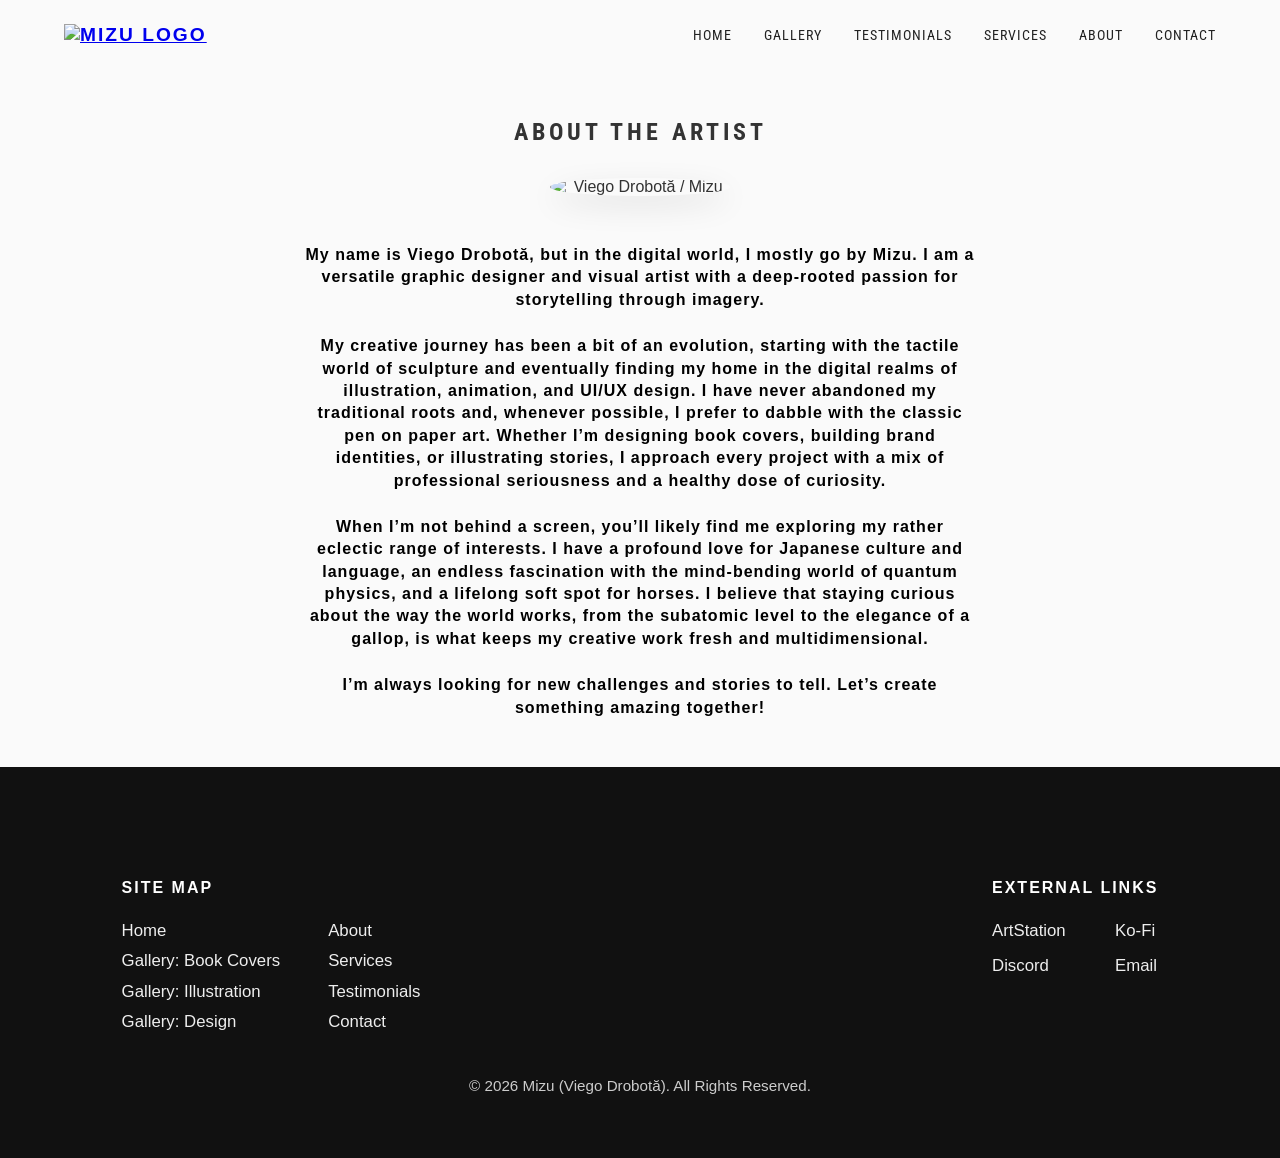
==== about.html @ 33e78f5d "Add files via upload" ====
<!DOCTYPE html>
<html lang="en">
<head>
    <meta charset="UTF-8">
    <meta name="viewport" content="width=device-width, initial-scale=1.0">
    <title>My Portfolio | About</title>
    
    <link rel="preload" href="https://fonts.googleapis.com/css2?family=Roboto+Condensed:wght@300;400;700&display=block" as="style">
    
    <link rel="preconnect" href="https://fonts.googleapis.com">
    <link rel="preconnect" href="https://fonts.gstatic.com" crossorigin>
    <link href="https://fonts.googleapis.com/css2?family=Roboto+Condensed:wght@300;400;700&display=block" rel="stylesheet">
    
    <link rel="stylesheet" href="style.css">
</head>
<body>
    <header>
        <div class="logo">
            <a href="index.html">
                <img src="images/logo.png" alt="Mizu Logo">
            </a>
        </div> 
        
        <div class="hamburger" id="hamburger">&#9776;</div>
        
        <nav>
            <ul id="nav-list">
                <li><a href="index.html">Home</a></li>
                
                <li class="dropdown desktop-only">
                    <a href="covers.html">Gallery</a>
                    <div class="dropdown-content">
                        <a href="covers.html">Book Covers</a>
                        <a href="illustration.html">Illustration</a>
                        <a href="design.html">Design</a>
                    </div>
                </li>

                <li class="mobile-only"><a href="covers.html">Gallery: Book Covers</a></li>
                <li class="mobile-only"><a href="illustration.html">Gallery: Illustration</a></li>
                <li class="mobile-only"><a href="design.html">Gallery: Design</a></li>
                
                <li><a href="testimonials.html">Testimonials</a></li>
                <li><a href="services.html">Services</a></li>
                <li><a href="about.html">About</a></li>
                <li><a href="contact.html">Contact</a></li>
            </ul>
        </nav>
    </header>

<section class="page-content" style="max-width: 800px; margin: 0 auto; padding: 3rem 5%; text-align: center;">
        
        <h2 style="letter-spacing: 4px; margin-bottom: 2rem;">ABOUT THE ARTIST</h2>
        
        <img src="images/profile.png" alt="Viego Drobotă / Mizu" style="width: 180px; border-radius: 50%; margin-bottom: 3rem; box-shadow: 0 10px 30px rgba(0,0,0,0.1); display: block; margin-left: auto; margin-right: auto;">
        
        <div style="font-weight: 600; font-size: 1rem; line-height: 1.4; color: #000000; text-align: center; letter-spacing: 1px;">
            
            <p style="margin-bottom: 1.5rem;">
                My name is Viego Drobotă, but in the digital world, I mostly go by Mizu. I am a versatile graphic designer and visual artist with a deep-rooted passion for storytelling through imagery.
            </p>
            
            <p style="margin-bottom: 1.5rem;">
                My creative journey has been a bit of an evolution, starting with the tactile world of sculpture and eventually finding my home in the digital realms of illustration, animation, and UI/UX design. I have never abandoned my traditional roots and, whenever possible, I prefer to dabble with the classic pen on paper art. Whether I’m designing book covers, building brand identities, or illustrating stories, I approach every project with a mix of professional seriousness and a healthy dose of curiosity.
            </p>
            
            <p style="margin-bottom: 1.5rem;">
                When I’m not behind a screen, you’ll likely find me exploring my rather eclectic range of interests. I have a profound love for Japanese culture and language, an endless fascination with the mind-bending world of quantum physics, and a lifelong soft spot for horses. I believe that staying curious about the way the world works, from the subatomic level to the elegance of a gallop, is what keeps my creative work fresh and multidimensional.
            </p>
            
            <p style="margin-bottom: 0;">
                I’m always looking for new challenges and stories to tell. Let’s create something amazing together!
            </p>
            
        </div>
    </section>
    <footer style="background-color: #111; color: #fff; font-family: 'Roboto Condensed', sans-serif;">
        
        <div class="footer-content" style="display: flex; justify-content: space-between; gap: 4rem; flex-wrap: wrap; padding: 3rem 5% 1rem; max-width: 1200px; margin: 0 auto; text-align: left;">
            
            <div class="footer-column">
                <h4 style="text-transform: uppercase; letter-spacing: 2px; margin-bottom: 1.2rem; font-weight: 700; color: #fff;">Site Map</h4>
                
                <ul style="list-style: none; padding: 0; margin: 0; line-height: 1.8; display: block; column-count: 2; column-gap: 3rem; font-weight: 400; font-size: 1.05rem;">
                    <li style="break-inside: avoid;"><a href="index.html" style="text-decoration: none; color: #eee; transition: color 0.3s;">Home</a></li>
                    
                    <li style="break-inside: avoid;"><a href="covers.html" style="text-decoration: none; color: #eee; transition: color 0.3s;">Gallery: Book Covers</a></li>
                    <li style="break-inside: avoid;"><a href="illustration.html" style="text-decoration: none; color: #eee; transition: color 0.3s;">Gallery: Illustration</a></li>
                    <li style="break-inside: avoid;"><a href="design.html" style="text-decoration: none; color: #eee; transition: color 0.3s;">Gallery: Design</a></li>
                    
                    <li style="break-inside: avoid;"><a href="about.html" style="text-decoration: none; color: #eee; transition: color 0.3s;">About</a></li>
                    <li style="break-inside: avoid;"><a href="services.html" style="text-decoration: none; color: #eee; transition: color 0.3s;">Services</a></li>
                    <li style="break-inside: avoid;"><a href="testimonials.html" style="text-decoration: none; color: #eee; transition: color 0.3s;">Testimonials</a></li>
                    <li style="break-inside: avoid;"><a href="contact.html" style="text-decoration: none; color: #eee; transition: color 0.3s;">Contact</a></li>
                </ul>
            </div>

            <div class="footer-column">
                <h4 style="text-transform: uppercase; letter-spacing: 2px; margin-bottom: 1.2rem; font-weight: 700; color: #fff;">External Links</h4>
                
                <ul style="list-style: none; padding: 0; margin: 0; line-height: 1.8; display: grid; grid-template-columns: auto auto; gap: 0.3rem 3rem; font-weight: 400; font-size: 1.05rem;">
                    <li><a href="https://www.artstation.com/mizudraws" target="_blank" rel="noopener noreferrer" style="text-decoration: none; color: #eee; transition: color 0.3s;">ArtStation</a></li>
                    <li><a href="https://ko-fi.com/mizudraws" target="_blank" rel="noopener noreferrer" style="text-decoration: none; color: #eee; transition: color 0.3s;">Ko-Fi</a></li>
                    <li><a href="https://discord.com/users/1069408001800278076" target="_blank" rel="noopener noreferrer" style="text-decoration: none; color: #eee; transition: color 0.3s;">Discord</a></li>
                    <li><a href="mailto:viegodrbt@gmail.com" style="text-decoration: none; color: #eee; transition: color 0.3s;">Email</a></li>
                </ul>
            </div>

        </div>

        <div class="footer-bottom" style="text-align: center; padding: 1.5rem 5% 2rem; font-size: 0.95rem; color: #ccc;">
            &copy; 2026 Mizu (Viego Drobotă). All Rights Reserved.
        </div>
    </footer>
<script>
        const hamburger = document.getElementById('hamburger');
        const navList = document.getElementById('nav-list');
        if (hamburger && navList) {
            hamburger.addEventListener('click', () => {
                navList.classList.toggle('active');
            });
        }
    </script>
</body>
</html>
---- style.css ----
/* Reset & Typography */
* {
    margin: 0;
    padding: 0;
    box-sizing: border-box;
    font-family: 'Helvetica Neue', Arial, sans-serif;
}

body {
    /* Base Styles */
    margin: 0;
    padding: 0;
    font-family: 'Roboto Condensed', sans-serif;
    background-color: #fafafa;
    color: #333;
    
    /* Layout Fixes (Prevents spasms and zooming) */
    overflow-x: hidden; 
    overflow-y: scroll; 
    
    /* The Fade-in Trigger */
    animation: fadeIn 0.4s ease-in; 
}

/* The Fade-In Animation Keyframes */
@keyframes fadeIn {
    0% { opacity: 0; }
    100% { opacity: 1; }
}

/* ========================================= */
/* MASTER HEADER & NAVIGATION                */
/* ========================================= */

header {
    display: flex;
    justify-content: space-between;
    align-items: center;
    padding: 1.5rem 5%;
    background: #fafafa;
    position: sticky;
    top: 0;
    z-index: 1000;
    width: 100%;
    box-sizing: border-box; /* Keeps the padding inside the 100% width */
}

.logo img {
    max-height: 45px; 
    width: auto;
    display: block;
}

nav ul {
    display: flex;
    align-items: center;
    list-style: none;
    margin: 0;
    padding: 0;
}

/* Replaces 'gap' with bulletproof margins */
nav ul > li {
    margin-left: 2rem; 
}

/* Removes the margin from the very first item so it aligns perfectly */
nav ul > li:first-child {
    margin-left: 0;
}

nav a {
    font-family: 'Roboto Condensed', sans-serif;
    text-transform: uppercase;
    font-weight: 400;
    text-decoration: none;
    color: #222;
    font-size: 0.9rem;
    letter-spacing: 1px;
    white-space: nowrap; /* THE FIX: Forces links to never squish or stack */
    transition: color 0.3s;
}

nav a:hover {
    color: #888;
}

/* Hero Section */
.editorial-hero {
    padding: 1rem 5% 3rem 5%;
    /* Forces the section to be exactly the height of the screen, minus ~100px for your header */
    height: calc(100vh - 100px); 
    display: flex;
    flex-direction: column;
    justify-content: center; /* Centers the whole block vertically on the screen */
    background-color: #f4f4f4; 
}

/* The Massive 'MIZUDRAWS' Text */
.massive-title {
    font-size: 13.5vw; /* Slightly smaller to prevent any horizontal scrollbars */
    font-weight: 700;
    line-height: 0.8;
    margin-bottom: 4vh; /* Uses screen height for bottom margin so it scales! */
    letter-spacing: -3px;
    color: #222;
    text-transform: uppercase;
    text-align: center;
}

/* The Split Layout Container */
.hero-split {
    display: flex;
    gap: 4rem; 
    align-items: center; 
    
    /* NEW RULES TO ALIGN WITH THE TITLE */
    width: 78%; /* Constrains the width to match the text */
    margin: 0 auto; /* Centers this box perfectly under the title */
}

/* Left Side: 3D Stage */
.hero-image {
    flex: 1; 
    display: flex;
    justify-content: flex-start; 
    perspective: 1200px; 
}

/* The Book Wrapper */
.book-container {
    position: relative;
    cursor: pointer;
    display: inline-block;
    transform-style: preserve-3d;
}

/* The Physical Cover Wrapper */
.book-cover {
    position: relative;
    z-index: 2;
    transform-origin: right center; /* Hinge on the right */
    transition: transform 0.8s cubic-bezier(0.4, 0, 0.2, 1); 
    transform-style: preserve-3d; /* CRITICAL: Tells the browser this is a 3D object with layers */
}

/* Shared settings for both the front and back faces */
.cover-front, 
.cover-back {
    backface-visibility: hidden; /* Hides the back of the layer when it flips past 90 degrees */
    -webkit-backface-visibility: hidden; /* Ensures it works on Apple Safari */
}

/* Front Face: The Image Layer */
.cover-front {
    position: relative;
}

.cover-front img {
    width: auto; 
    max-width: 100%; 
    max-height: 45vh; 
    display: block;
    box-shadow: 0 15px 35px rgba(0,0,0,0.2); 
}

/* Back Face: The Inside Cover */
.cover-back {
    position: absolute;
    top: 0;
    left: 0;
    width: 100%;
    height: 100%;
    background-color: #111; /* Sleek black/dark grey */
    transform: rotateY(180deg); /* Pre-flips this layer so it faces backward toward the menu */
    box-shadow: inset 10px 0 20px rgba(0,0,0,0.5); /* Optional: Adds a subtle shadow near the spine to look like real binding */
}

/* The Image Sizing (This is what broke!) */
.book-cover img {
    width: auto; 
    max-width: 100%; 
    max-height: 45vh; /* Keeps it perfectly sized to the screen */
    display: block;
    box-shadow: 0 15px 35px rgba(0,0,0,0.2); 
}

/* The Inside Menu */
.book-inside {
    position: absolute;
    top: 0;
    left: 0;
    width: 100%;
    height: 100%;
    background-color: #fafafa;
    border: 1px solid #ddd;
    box-shadow: inset -5px 0 10px rgba(0,0,0,0.05); 
    z-index: 1;
    display: flex;
    align-items: center;
    justify-content: center;
    box-sizing: border-box;
    padding: 1rem;
}

.book-inside ul {
    list-style: none;
    padding: 0;
}

.book-inside a {
    font-family: 'Roboto Condensed', sans-serif;
    text-transform: uppercase;
    text-decoration: none;
    color: #222;
    font-size: 0.9rem;
    font-weight: 700;
    letter-spacing: 1px;
    display: block;
    margin-bottom: 1rem;
    transition: color 0.3s;
    text-align: center;
}

.book-inside a:hover {
    color: #888;
}

/* The Trigger Class (Swings open to the right) */
.book-container.open .book-cover {
    transform: rotateY(135deg); /* Positive degree swings it right */
}

/* Right Side: Text */
.hero-text {
    flex: 1; 
    text-align: right; 
}

.hero-text h2 {
    font-size: 3.5vw; 
    font-weight: 700; 
    line-height: 1.1;
    margin-bottom: 1.5rem;
    letter-spacing: 2px; 
    color: #222;
}

/* The 'by MIZU' Link (Leave this exactly as you have it) */
.hero-author-link {
    display: inline-block;
    font-family: 'Roboto Condensed', sans-serif;
    font-size: 0.85rem;
    font-weight: 700;
    text-transform: uppercase;
    color: #222;
    text-decoration: none;
    border-bottom: 2px solid #222; 
    padding-bottom: 2px;
    transition: color 0.3s, border-color 0.3s;
}

.hero-author-link:hover {
    color: #888;
    border-bottom-color: #888;
}

/* Mobile Responsiveness (Stacks them on small screens) */
@media (max-width: 768px) {
    .hero-split {
        flex-direction: column;
        align-items: center;
        gap: 2rem;
    }
    
    .massive-title {
        font-size: 18vw;
        letter-spacing: -1px;
    }
    
    .hero-text {
        text-align: center; /* Centers text on cell phones */
    }
    
    .hero-text h2 {
        font-size: 2.5rem;
    }
}

.btn {
    display: inline-block;
    padding: 1rem 2rem;
    background: #222;
    color: #fff;
    text-decoration: none;
    
    /* Font Updates Here */
    font-family: 'Roboto Condensed', sans-serif;
    font-weight: 700; /* Makes it bold */
    text-transform: uppercase;
    font-size: 0.9rem;
    letter-spacing: 2px; /* Spaces the letters out slightly */
    
    transition: background 0.3s;
}

.btn:hover {
    background: #555;
}

/* ========================================= */
/* SERVICES SECTION                          */
/* ========================================= */

.services-grid {
    display: flex;
    gap: 2rem; /* Adds nice spacing between the cards */
    justify-content: center;
    align-items: stretch; /* Forces all three cards to be the exact same height */
    margin-top: 2rem;
}

.service-card {
    flex: 1; /* This is the magic rule that makes all three sections equal in width */
    background: #fafafa;
    border: 1px solid #eaeaea;
    padding: 3rem 2rem;
    display: flex;
    flex-direction: column;
    text-align: left;
    box-shadow: 0 5px 15px rgba(0,0,0,0.05);
    transition: transform 0.3s;
}

/* A sleek hover effect so the cards lift slightly when hovered */
.service-card:hover {
    transform: translateY(-5px); 
}

.service-card h3 {
    font-size: 1.5rem;
    font-weight: 700;
    letter-spacing: 2px;
    margin-bottom: 1.5rem;
    text-transform: uppercase;
    text-align: center;
    border-bottom: 2px solid #222;
    padding-bottom: 1rem;
}

.service-card ul {
    list-style: none; /* Removes the default ugly bullet points */
    padding: 0;
    margin: 0 0 2rem 0;
    flex-grow: 1; /* This pushes the Inquire button perfectly to the bottom, even if one list is longer than another! */
}

.service-card li {
    margin-bottom: 1.2rem;
    font-weight: 700; /* BOLDER for maximum readability */
    font-size: 1.05rem;
    color: #222;
    position: relative;
    padding-left: 1.5rem;
    line-height: 1.4;
}

/* Custom sleek bullet points */
.service-card li::before {
    content: "■";
    position: absolute;
    left: 0;
    color: #888;
    font-size: 0.8rem;
    top: 4px;
}

.service-card .btn {
    text-align: center;
    margin-top: auto; 
    width: 100%;
    box-sizing: border-box;
}

/* Mobile Responsiveness: Stacks them vertically on small phone screens */
@media (max-width: 768px) {
    .services-grid {
        flex-direction: column;
    }
}

/* Gallery & Testimonials Grid */
.gallery {
    padding: 0 5% 5rem 5%;
}

.gallery-grid {
    display: grid;
    grid-template-columns: repeat(auto-fit, minmax(300px, 1fr));
    gap: 2rem;
    align-items: center;
    margin-bottom: 3rem;
}

.gallery-grid img {
    width: 100%;
    height: auto;
    display: block;
    box-shadow: 0 4px 15px rgba(0,0,0,0.1);
    transition: transform 0.3s ease;
}

.gallery-grid img:hover {
    transform: translateY(-5px);
}

/* ========================================= */
/* TESTIMONIALS EDITORIAL LAYOUT             */
/* ========================================= */

.testimonials-wrapper {
    display: flex;
    flex-direction: column;
    gap: 8rem; /* Massive spacing between the two reviews so they breathe */
    margin-top: 2rem;
    margin-bottom: 4rem;
}

/* The standard row (Image Left, Text Right) */
.testimonial-row {
    display: flex;
    align-items: center; /* Vertically centers the text alongside the image */
    gap: 4rem; /* Spacing between the image and the text */
    text-align: left;
}

/* The magic class that flips the second row (Text Left, Image Right) */
.testimonial-row.reverse {
    flex-direction: row-reverse;
}

/* STRICT IMAGE CONSTRAINTS */
.test-img {
    flex: 1; 
    max-width: 45%; /* Ensures the image never takes up more than half the screen */
}

.test-img img {
    width: 100%;
    height: 550px; /* THE LOCK: Forces every single image to be exactly 550px tall */
    object-fit: cover; /* THE MAGIC: Crops the image beautifully inside the box so it never squishes */
    display: block;
    box-shadow: 0 15px 35px rgba(0,0,0,0.1); /* Adds a soft gallery shadow */
}

/* HIGH VISIBILITY TEXT */
.test-text {
    flex: 1; 
}

.test-text p {
    font-weight: 600; /* Bolder than your ultra-thin body text */
    font-size: 1rem; /* Larger, much easier to read */
    line-height: 1.4; /* Tall spacing between lines */
    color: #222;
    letter-spacing: 0.5px;
    margin-bottom: 1.5rem;
}

/* Author Signature Styling */
.test-text .test-author {
    font-weight: 700; /* Maximum bold */
    text-transform: uppercase;
    font-size: 1rem;
    letter-spacing: 1px;
    color: #111;
    margin-top: 2rem;
    border-top: 1px solid #ccc; /* A sleek line separating the quote from the name */
    padding-top: 1rem;
}

/* Mobile Responsiveness: Stacks everything vertically on small screens */
@media (max-width: 768px) {
    .testimonial-row, 
    .testimonial-row.reverse {
        flex-direction: column;
        gap: 2rem;
    }
    .test-img {
        max-width: 100%;
    }
    .test-img img {
        height: 400px; /* Slightly shorter box on mobile */
    }
}

.center-btn {
    text-align: center;
}

/* Footer */
footer {
    background: #111;
    color: #fff;
    padding: 4rem 5% 2rem 5%;
    font-family: 'Roboto Condensed', sans-serif; /* Forces the font everywhere in the footer */
}

.footer-layout {
    display: flex;
    justify-content: space-around;
    margin-bottom: 3rem;
}

.footer-layout h3 {
    font-size: 0.85rem;
    letter-spacing: 2px;
    margin-bottom: 1.5rem;
    color: #888;
    font-weight: 700;
}
.footer-layout a {
    display: block;
    color: #ddd;
    text-decoration: none;
    margin-bottom: 0.8rem;
    letter-spacing: 2px;
    font-size: 0.9rem;
    font-weight: 700; /* Keeps links thin and clean */
     /* Optional: makes the footer links all-caps */
}

.footer-layout a:hover {
    color: #fff;
}

.copyright {
    text-align: center;
    color: #666;
    font-size: 0.8rem;
    font-weight: 700;
    letter-spacing: 1px;
    border-top: 1px solid #333;
    padding-top: 2rem;
}

/* Mobile Responsiveness */
@media (max-width: 768px) {
    header {
        flex-direction: column;
        gap: 1.5rem;
    }
    
    .hero h1 {
        font-size: 2rem;
    }
    
    .footer-layout {
        flex-direction: column;
        gap: 2rem;
        text-align: center;
    }
}/* Multi-page content wrapper */
.page-content {
    min-height: 60vh; /* Pushes the footer down on short pages */
    padding-bottom: 5rem;
}
/* Existing Logo Text Rules (Leave these alone in case an image breaks) */
.logo {
    font-size: 1.2rem;
    font-weight: 700;
    letter-spacing: 2px;
    text-transform: uppercase;
}

/* NEW: Add these rules for your image logo */
.logo img {
    max-height: 45px; /* Adjust this number to make your logo bigger or smaller */
    width: auto;      /* Keeps the logo proportions correct */
    display: block;
}

/* Apply the bolder version of Roboto Condensed to headings */
h1, h2, h3, .logo {
    font-family: 'Roboto Condensed', sans-serif;
    font-weight: 700; /* Uses the bold version for impact */
    text-transform: uppercase;
}
/* ========================================= */
/* HERO TEXT LINKS                           */
/* ========================================= */
.hero-cat-link {
    color: #222;
    text-decoration: none;
    transition: color 0.3s;
}

.hero-cat-link:hover {
    color: #888; /* Changes to gray on hover */
}

/* ========================================= */
/* DROPDOWN MENU                             */
/* ========================================= */

/* 1. Make the parent list item a positioning anchor */
.dropdown {
    position: relative;
    display: inline-block;
}

/* 2. Style the hidden dropdown box */
.dropdown-content {
    display: none; /* Hides it by default */
    position: absolute;
    background-color: #fafafa;
    min-width: 160px;
    box-shadow: 0px 8px 16px 0px rgba(0,0,0,0.1);
    z-index: 1000;
    top: 100%; /* Pushes it directly underneath the word 'Gallery' */
    left: 0;
    border-radius: 4px;
    padding: 0.5rem 0;
}

/* 3. Style the links inside the dropdown */
.dropdown-content a {
    color: #222;
    padding: 12px 16px;
    text-decoration: none;
    display: block;
    font-size: 0.85rem;
    font-family: 'Roboto Condensed', sans-serif;
    text-transform: uppercase;
    font-weight: 400;
    transition: background-color 0.3s;
}

/* 4. Hover effect for the dropdown links */
.dropdown-content a:hover {
    background-color: #eaeaea;
    color: #222;
}

/* 5. The magic: Show the dropdown content when hovering over the parent li */
.dropdown:hover .dropdown-content {
    display: block;
}
/* ========================================= */
/* CLIENT ROSTER (Testimonials Bottom)       */
/* ========================================= */

.client-list-section {
    margin-top: 6rem;
    padding-top: 4rem;
    border-top: 1px solid #eaeaea; /* A subtle divider line */
    text-align: center;
}

.client-list-section h4 {
    font-size: 0.85rem;
    text-transform: uppercase;
    letter-spacing: 2px;
    color: #888; /* A muted grey so it sits quietly in the background */
    margin-bottom: 2rem;
    font-weight: 700;
}

.client-list {
    display: flex;
    flex-wrap: wrap; /* Allows the list to naturally drop to a new line when it runs out of room */
    justify-content: center;
    align-items: center;
    gap: 1.5rem 3rem; /* 1.5rem vertical gap, 3rem horizontal gap between names */
    list-style: none;
    margin: 0;
    padding: 0;
}

.client-list li {
    font-size: 1.1rem;
    font-weight: 700;
    color: #333;
    letter-spacing: 0.5px;
}

/* Mobile Responsiveness: Shrinks the gaps on smaller phone screens */
@media (max-width: 768px) {
    .client-list {
        gap: 1rem 1.5rem; 
    }
    .client-list li {
        font-size: 1rem;
    }
}
/* ========================================= */
/* GALLERY GRID & LIGHTBOX                   */
/* ========================================= */

.gallery-grid {
    display: grid;
    grid-template-columns: repeat(3, 1fr); /* 3 equal columns */
    gap: 2rem; /* Spacing between images */
    max-width: 1200px;
    margin: 0 auto 5rem auto;
    padding: 0 5%;
}

.gallery-item {
    width: 100%;
    aspect-ratio: 3 / 4; /* Locks every box to standard book cover/portrait proportions */
    overflow: hidden;
    position: relative;
    background-color: #eee; /* Placeholder color while images load */
}

/* Image Locking and Protection */
.gallery-item img {
    width: 100%;
    height: 100%;
    object-fit: cover; /* THE MAGIC: Crops images perfectly to fit the box without squishing */
    transition: transform 0.4s ease;
    cursor: pointer;
}

.protected-img {
    -webkit-user-drag: none; /* Stops users from clicking and dragging the image to their desktop */
    user-select: none; /* Stops highlight selection */
}

/* Subtle zoom effect when hovering over the grid */
.gallery-item:hover img {
    transform: scale(1.05); 
}

/* --- LIGHTBOX OVERLAY --- */
.lightbox {
    display: none; /* Invisible by default */
    position: fixed;
    z-index: 9999; /* Stays on top of everything, including the header */
    left: 0;
    top: 0;
    width: 100%;
    height: 100%;
    background-color: rgba(10, 10, 10, 0.95); /* Deep dark cinematic background */
    align-items: center;
    justify-content: center;
    opacity: 0;
    transition: opacity 0.3s ease;
}

.lightbox.active {
    display: flex;
    opacity: 1;
}

.lightbox-content {
    max-width: 90vw;
    max-height: 90vh;
    box-shadow: 0 0 30px rgba(0,0,0,0.8);
    object-fit: contain; /* Ensures the whole high-res image fits on the screen */
}

.lightbox-close {
    position: absolute;
    top: 20px;
    right: 40px;
    color: #fff;
    font-size: 45px;
    font-weight: 300;
    cursor: pointer;
    transition: color 0.3s;
}

.lightbox-close:hover {
    color: #888;
}

/* --- MOBILE RESPONSIVENESS --- */
@media (max-width: 768px) {
   .gallery-grid {
    display: grid;
    grid-template-columns: repeat(3, 1fr); 
    gap: 2rem; 
    max-width: 1200px;
    /* Changed the bottom margin from 5rem to 2rem so it sits closer to the text */
    margin: 0 auto 2rem auto; 
    padding: 0 5%;
}
    
    .gallery-item img {
        cursor: default; /* Removes the pointer finger on mobile */
    }
    
    .gallery-item:hover img {
        transform: none; /* Disables the hover zoom on touch screens */
    }
}
/* ========================================= */
/* ARTSTATION LINK                           */
/* ========================================= */

.artstation-link {
    text-align: center;
    /* Adds the larger space BELOW the text now, pushing the footer away */
    margin-top: 1rem;
    margin-bottom: 5rem; 
    font-size: 1.1rem;
    font-weight: 600;
    color: #555;
    letter-spacing: 0.5px;
}

.artstation-link a {
    color: #222;
    font-weight: 700;
    text-decoration: none;
    border-bottom: 2px solid #222;
    padding-bottom: 2px;
    transition: all 0.3s ease;
}

.artstation-link a:hover {
    color: #888;
    border-bottom-color: #888;
}
/* Keeps the hamburger totally invisible on desktop screens */
.hamburger {
    display: none;
}
/* Keeps the flat gallery links hidden on desktop */
.mobile-only {
    display: none;
}
/* ========================================= */
/* MOBILE RESPONSIVENESS (Phones & Tablets)  */
/* ========================================= */

/* Triggers on all tablets and large phones, both portrait and landscape */
@media (max-width: 1024px) {
    
    /* 1. Center the Logo & Show Hamburger */
    header {
        flex-direction: column;
        justify-content: center;
        position: relative;
        padding-bottom: 1.5rem;
    }
    
    .logo { margin: 0 auto; }
    
    .hamburger {
        display: block;
        position: absolute;
        right: 5%;
        top: 1.5rem; 
        font-size: 2rem;
        cursor: pointer;
        color: #222;
        z-index: 1001;
    }

    /* 2. The Burger Menu Dropdown */
    nav ul {
        display: none; /* Hides the standard horizontal row */
        flex-direction: column;
        width: 100%;
        position: absolute;
        top: 100%;
        left: 0;
        background-color: #fafafa;
        box-shadow: 0 10px 15px rgba(0,0,0,0.05);
        padding: 1rem 0;
        z-index: 1000;
    }
    
    /* The class activated by our script */
    nav ul.active {
        display: flex; 
    }
    
    nav ul > li {
        margin: 1rem 0 !important;
        text-align: center;
    }

    /* 3. Disable 3D Book Gimmick */
    /* (If your book uses a different class name than .book, update it here!) */
    .book, .book-container, .scene {
        transform: none !important;
        pointer-events: none !important;
        transition: none !important;
    }

    /* 4. Text Fitting */
    p, h1, h2, h3, h4 {
        word-wrap: break-word;
        overflow-wrap: break-word;
        max-width: 100%;
    }

    /* 5. Footer Fix (Forces 1 neat column) */
    .footer-content {
        flex-direction: column;
        align-items: center;
        text-align: center;
        gap: 3rem;
    }
    
    .footer-column ul {
        grid-template-columns: 1fr !important; /* Stops the grid from breaking and looking infinite */
        justify-items: center;
    }
    /* ========================================= */
    /* NEW MOBILE FIXES                          */
    /* ========================================= */

    /* 1. Fix the "S" Mystery (Shrinks the massive MIZU.DRAWS title) */
    /* 1. Fix the "S" Mystery & Clear the Header */
    h1 {
        font-size: 2.5rem !important; 
        line-height: 1.2 !important;
        letter-spacing: 2px !important;
        text-align: center !important;
        width: 100%;
        margin-top: 4rem !important; /* THE FIX: A massive top margin to push it out from under the sticky header */
    }

    /* 2. Save "BY MIZU" (Pushes the black footer down) */
    footer {
        margin-top: 5rem !important; 
    }

    /* 3. Perfect Footer Centering (Kills the desktop grid math) */
    /* 3. Perfect Footer Centering (Forces a single vertical column) */
    .footer-column {
        width: 100%;
        text-align: center;
    }
    
    .footer-column h4 {
        text-align: center !important;
    }
    
    .footer-column ul {
        display: flex !important; 
        flex-direction: column !important; /* THE FIX: Added !important here to crush the inline HTML */
        align-items: center !important;
        gap: 1rem !important; 
    }
    /* ========================================= */
    /* GALLERY MOBILE FIX                        */
    /* ========================================= */

    /* 4. Force Gallery to Stack 1-by-1 */
    .gallery-grid {
        grid-template-columns: 1fr !important; /* Forces the 3 columns to collapse into 1 */
        gap: 2rem !important;
        padding: 0 5% !important;
    }

    /* Disable the hover zoom effect on touch screens */
    .gallery-item:hover img {
        transform: none !important; 
    }
    /* ========================================= */
    /* MOBILE MENU TOGGLE                        */
    /* ========================================= */

    /* 1. Hide the glitchy dropdown on touch screens */
    .desktop-only {
        display: none !important;
    }

    /* 2. Turn on the separated flat links */
    .mobile-only {
        display: block !important;
    }
}
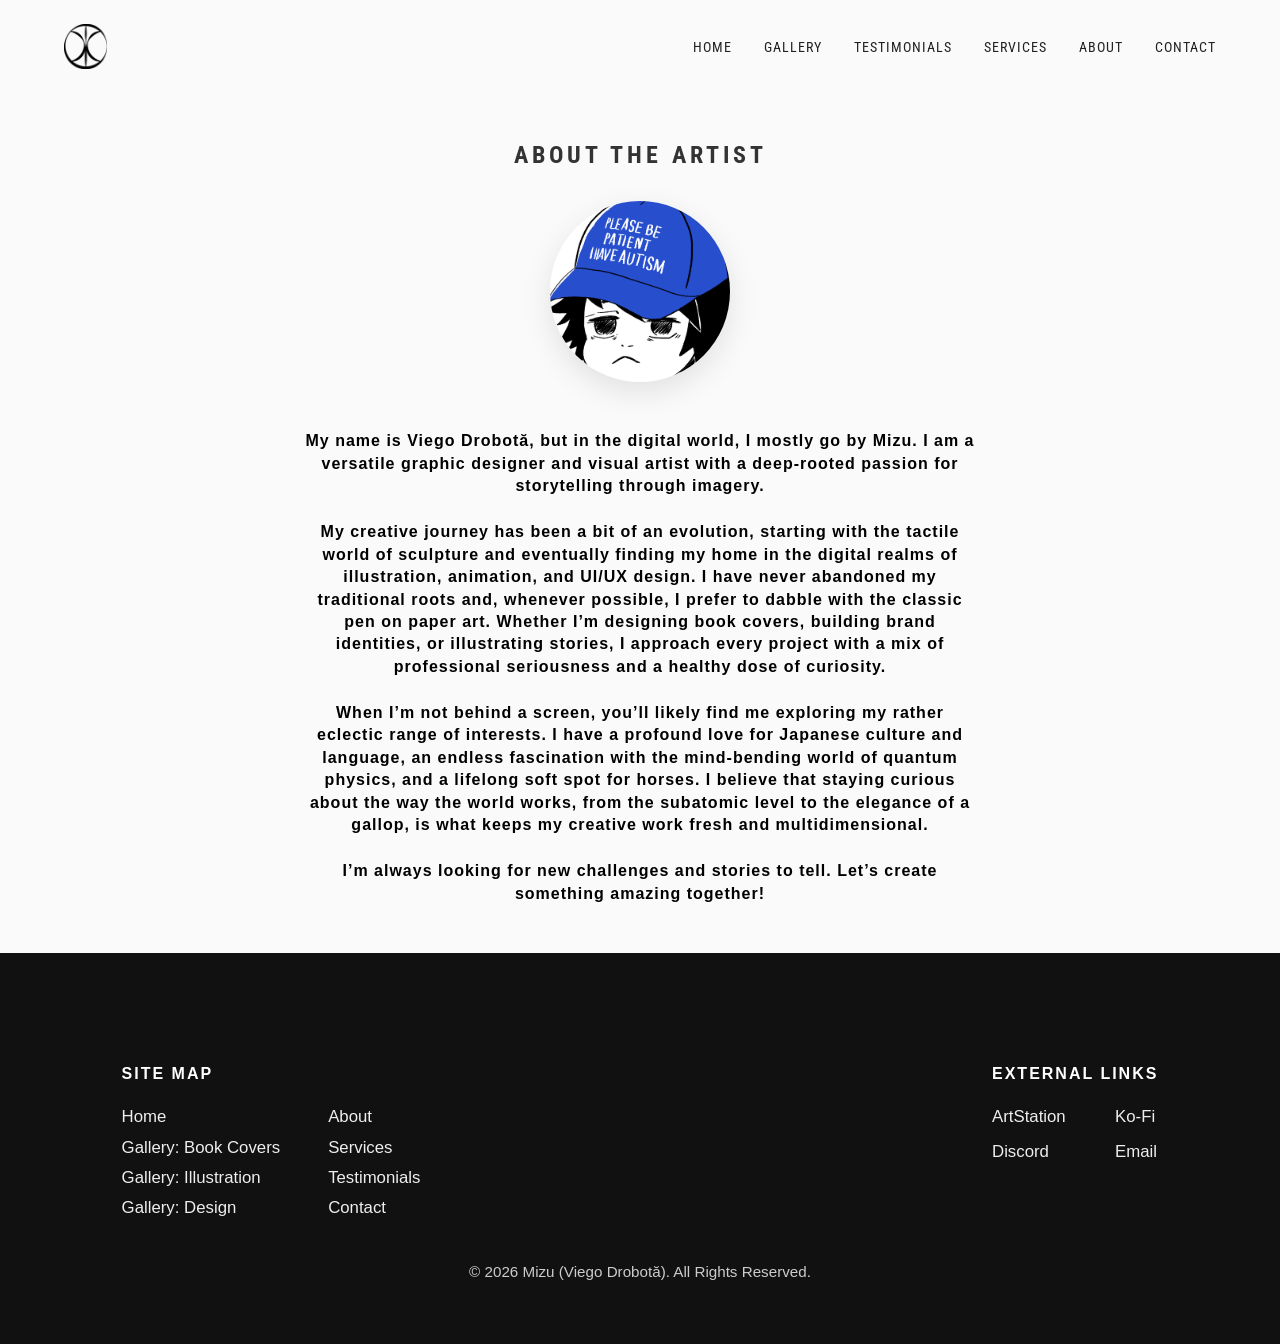
==== commit 88a00310: "Update about.html" ====
--- a/about.html
+++ b/about.html
@@ -4,6 +4,7 @@
     <meta charset="UTF-8">
     <meta name="viewport" content="width=device-width, initial-scale=1.0">
     <title>My Portfolio | About</title>
+    <link rel="icon" type="image/png" href="images/favicon.png">
     
     <link rel="preload" href="https://fonts.googleapis.com/css2?family=Roboto+Condensed:wght@300;400;700&display=block" as="style">
     
@@ -122,4 +123,4 @@
         }
     </script>
 </body>
-</html>+</html>
